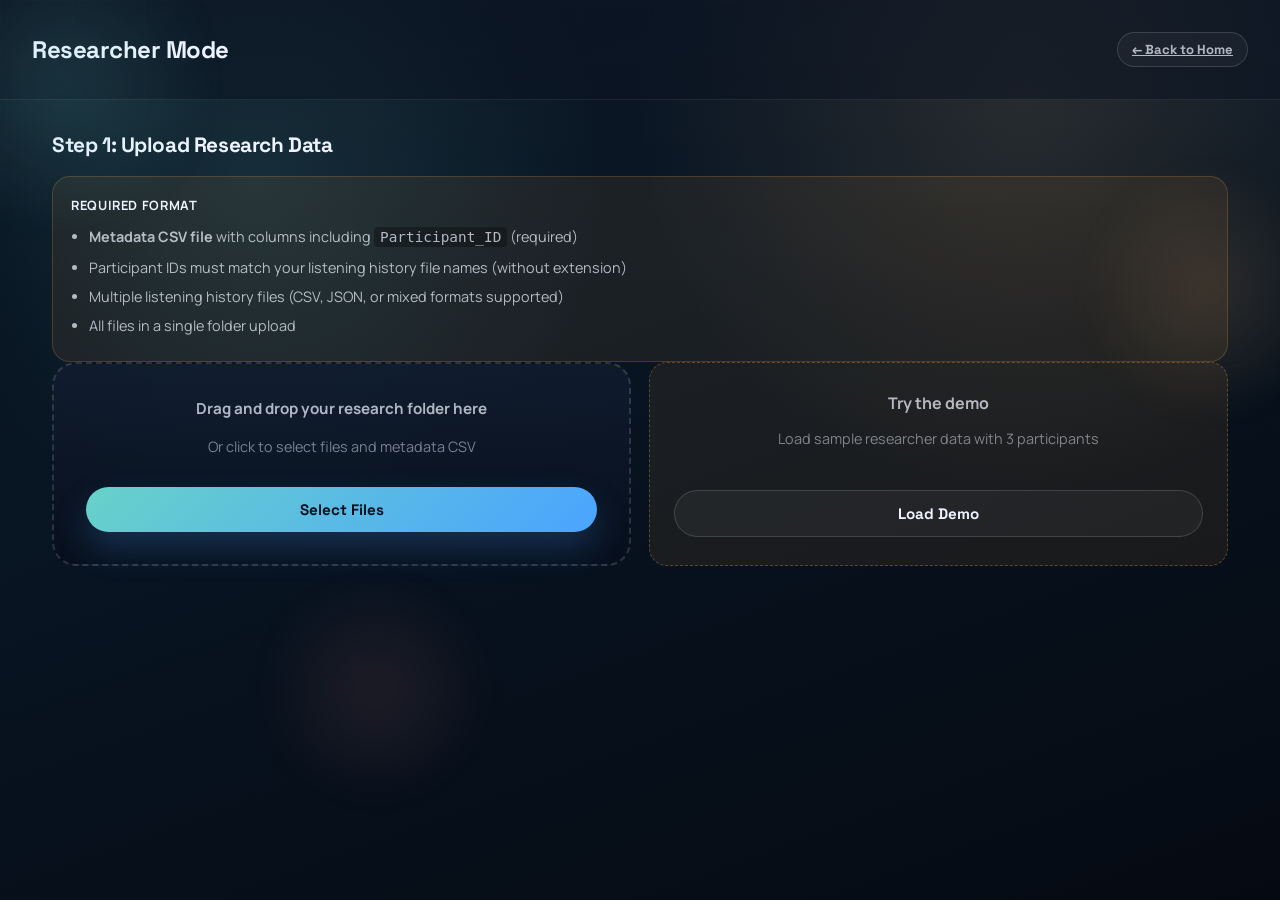
==== frontend/researcher.html @ 6cb898ea "Add Researcher Functionality" ====
<!DOCTYPE html>
<html lang="en">
<head>
  <meta charset="UTF-8" />
  <meta name="viewport" content="width=device-width, initial-scale=1.0" />
  <title>Researcher Mode - Listening History Analysis</title>
  <link rel="preconnect" href="https://fonts.googleapis.com" />
  <link rel="preconnect" href="https://fonts.gstatic.com" crossorigin />
  <link
    href="https://fonts.googleapis.com/css2?family=Manrope:wght@400;500;600;700;800&family=Space+Grotesk:wght@400;500;600;700&display=swap"
    rel="stylesheet"
  />
  <script src="https://d3js.org/d3.v7.min.js"></script>
  <link rel="stylesheet" href="/frontend/styles.css" />
  <style>
    .researcher-app {
      display: grid;
      grid-template-columns: 1fr;
      grid-template-rows: auto 1fr;
      min-height: 100vh;
    }

    .researcher-header {
      padding: var(--space-6);
      border-bottom: 1px solid var(--border);
      background: rgba(10, 18, 32, 0.5);
    }

    .researcher-header__content {
      max-width: 1560px;
      margin: 0 auto;
      display: flex;
      align-items: center;
      justify-content: space-between;
      gap: var(--space-5);
    }

    .researcher-header__title {
      font-size: 1.5rem;
      font-weight: 800;
      letter-spacing: -0.02em;
    }

    .researcher-header__back {
      appearance: none;
      border: 1px solid var(--border-strong);
      background: rgba(255, 255, 255, 0.04);
      color: var(--muted);
      border-radius: 999px;
      padding: 8px 14px;
      font-family: "Space Grotesk", sans-serif;
      font-size: 0.82rem;
      font-weight: 700;
      cursor: pointer;
      transition: all 140ms ease;
    }

    .researcher-header__back:hover {
      color: var(--text);
      border-color: var(--border);
    }

    .researcher-main {
      overflow-y: auto;
      display: flex;
      flex-direction: column;
    }

    .researcher-container {
      width: min(1560px, calc(100vw - 40px));
      margin: 0 auto;
      padding: var(--space-6);
      flex: 1;
    }

    .section {
      margin-bottom: var(--space-7);
    }

    .section__title {
      font-size: 1.3rem;
      font-weight: 700;
      letter-spacing: -0.02em;
      margin-bottom: var(--space-4);
    }

    .upload-zone {
      display: grid;
      gap: var(--space-4);
      padding: var(--space-6);
      border-radius: var(--radius-xl);
      background: linear-gradient(
        180deg,
        rgba(18, 29, 48, 0.76),
        rgba(8, 15, 28, 0.72)
      );
      border: 2px dashed var(--border-strong);
      text-align: center;
      transition: all 200ms ease;
    }

    .upload-zone.is-dragging {
      border-color: var(--accent);
      background: rgba(104, 210, 201, 0.08);
    }

    .upload-zone__instructions {
      display: grid;
      gap: var(--space-3);
      color: var(--muted);
      font-size: 0.95rem;
      line-height: 1.6;
    }

    .upload-zone__file-input {
      display: none;
    }

    .upload-zone__button {
      margin-top: var(--space-2);
    }

    .instruction-box {
      padding: var(--space-4);
      border-radius: var(--radius-lg);
      background: rgba(255, 166, 72, 0.08);
      border: 1px solid rgba(255, 166, 72, 0.2);
      font-size: 0.9rem;
      line-height: 1.6;
      color: var(--muted);
    }

    .instruction-box__title {
      font-weight: 700;
      color: var(--text);
      margin-bottom: var(--space-2);
      text-transform: uppercase;
      letter-spacing: 0.05em;
      font-size: 0.8rem;
    }

    .instruction-box ul {
      margin: 0;
      padding-left: var(--space-4);
      list-style: disc;
    }

    .instruction-box li {
      margin-bottom: var(--space-1);
    }

    .status-message {
      padding: var(--space-3);
      border-radius: var(--radius-md);
      font-size: 0.9rem;
      margin-bottom: var(--space-4);
    }

    .status-message.success {
      background: rgba(124, 240, 166, 0.15);
      border: 1px solid rgba(124, 240, 166, 0.3);
      color: #b8ffc8;
    }

    .status-message.error {
      background: rgba(255, 139, 139, 0.15);
      border: 1px solid rgba(255, 139, 139, 0.3);
      color: #ffb8b8;
    }

    .controls {
      display: grid;
      grid-template-columns: repeat(auto-fit, minmax(280px, 1fr));
      gap: var(--space-4);
      padding: var(--space-5);
      border-radius: var(--radius-lg);
      background: rgba(255, 255, 255, 0.03);
      border: 1px solid rgba(255, 255, 255, 0.08);
    }

    .control-group {
      display: grid;
      gap: var(--space-2);
    }

    .control-label {
      font-size: 0.8rem;
      text-transform: uppercase;
      letter-spacing: 0.06em;
      font-weight: 700;
      color: var(--soft);
    }

    .control-select,
    .control-input {
      appearance: none;
      background: rgba(255, 255, 255, 0.05);
      border: 1px solid rgba(255, 255, 255, 0.12);
      border-radius: var(--radius-sm);
      color: var(--text);
      padding: 8px 12px;
      font-family: inherit;
      font-size: 0.9rem;
      cursor: pointer;
    }

    .control-select:focus,
    .control-input:focus {
      outline: none;
      border-color: var(--accent);
      box-shadow: var(--shadow-focus);
    }

    .checkbox-group {
      display: grid;
      gap: var(--space-2);
      max-height: 300px;
      overflow-y: auto;
    }

    .checkbox-item {
      display: flex;
      align-items: center;
      gap: var(--space-2);
      padding: var(--space-2);
      border-radius: var(--radius-sm);
      transition: background 140ms ease;
    }

    .checkbox-item:hover {
      background: rgba(255, 255, 255, 0.04);
    }

    .checkbox-item input[type="checkbox"] {
      cursor: pointer;
      width: 16px;
      height: 16px;
      accent-color: var(--accent);
    }

    .checkbox-item label {
      cursor: pointer;
      font-size: 0.9rem;
      flex: 1;
    }

    .analysis-grid {
      display: grid;
      grid-template-columns: repeat(auto-fit, minmax(380px, 1fr));
      gap: var(--space-5);
      margin-top: var(--space-5);
    }

    .chart-panel {
      padding: var(--space-5);
      border-radius: var(--radius-lg);
      background: linear-gradient(
        180deg,
        rgba(18, 29, 48, 0.76),
        rgba(8, 15, 28, 0.72)
      );
      border: 1px solid var(--border);
    }

    .chart-panel__title {
      font-size: 0.95rem;
      font-weight: 700;
      margin-bottom: var(--space-3);
    }

    .empty-message {
      text-align: center;
      padding: var(--space-6);
      color: var(--soft);
    }

    @media (max-width: 900px) {
      [style*="grid-template-columns: 1fr 1fr"] {
        grid-template-columns: 1fr !important;
      }
    }
  </style>
</head>
<body>
  <div class="orb orb--one"></div>
  <div class="orb orb--two"></div>
  <div class="orb orb--three"></div>

  <div class="researcher-app">
    <header class="researcher-header">
      <div class="researcher-header__content">
        <h1 class="researcher-header__title">Researcher Mode</h1>
        <a href="/" class="researcher-header__back">← Back to Home</a>
      </div>
    </header>

    <main class="researcher-main">
      <div class="researcher-container">
        <!-- Upload Section -->
        <section class="section">
          <h2 class="section__title">Step 1: Upload Research Data</h2>

          <div id="statusMessage"></div>

          <div class="instruction-box">
            <div class="instruction-box__title">Required Format</div>
            <ul>
              <li>
                <strong>Metadata CSV file</strong> with columns including
                <code style="background: rgba(0, 0, 0, 0.3); padding: 2px 6px; border-radius: 4px"
                  >Participant_ID</code
                >
                (required)
              </li>
              <li>Participant IDs must match your listening history file names (without extension)</li>
              <li>Multiple listening history files (CSV, JSON, or mixed formats supported)</li>
              <li>All files in a single folder upload</li>
            </ul>
          </div>

          <div style="display: grid; grid-template-columns: 1fr 1fr; gap: var(--space-4); margin-bottom: var(--space-5);">
            <div class="upload-zone" id="uploadZone">
              <div class="upload-zone__instructions">
                <p style="font-weight: 700">Drag and drop your research folder here</p>
                <p style="font-size: 0.9rem; color: var(--soft)">
                  Or click to select files and metadata CSV
                </p>
              </div>
              <input type="file" id="fileInput" class="upload-zone__file-input" webkitdirectory multiple />
              <input type="file" id="csvInput" class="upload-zone__file-input" accept=".csv" />
              <button class="button button--primary upload-zone__button" id="selectFilesBtn">
                Select Files
              </button>
            </div>

            <div style="display: grid; place-items: center; gap: var(--space-4); padding: var(--space-5); border-radius: var(--radius-lg); background: rgba(255, 166, 72, 0.08); border: 1px dashed rgba(255, 166, 72, 0.3);">
              <div style="text-align: center;">
                <p style="font-weight: 700; margin-bottom: var(--space-2);">Try the demo</p>
                <p style="font-size: 0.9rem; color: var(--soft); margin-bottom: var(--space-3);">Load sample researcher data with 3 participants</p>
              </div>
              <button class="button button--secondary" id="demoBtn" style="width: 100%;">
                Load Demo
              </button>
            </div>
          </div>
        </section>

        <!-- Analysis Controls -->
        <section class="section" id="analysisSection" style="display: none">
          <h2 class="section__title">Step 2: Configure Analysis</h2>

          <div class="controls">
            <div class="control-group">
              <label class="control-label">Select Participants to Compare</label>
              <div class="checkbox-group" id="participantCheckboxes"></div>
            </div>

            <div class="control-group">
              <label class="control-label">Select Fields to Compare</label>
              <div class="checkbox-group" id="fieldCheckboxes"></div>
            </div>
          </div>
        </section>

        <!-- Analysis Results -->
        <section class="section" id="resultsSection" style="display: none">
          <h2 class="section__title">Analysis Results</h2>
          <div class="analysis-grid" id="analysisGrid"></div>
        </section>

        <!-- Trajectory View -->
        <section class="section" id="trajectorySection" style="display: none">
          <h2 class="section__title">V-A Trajectory View</h2>
          <div style="font-size: 0.9rem; color: var(--soft); margin-bottom: var(--space-4); padding: var(--space-3); background: rgba(104, 210, 201, 0.1); border-radius: 4px; border-left: 3px solid var(--accent);">
            Use the participant checkboxes above to select which participants to display in the trajectory comparison.
          </div>
          <div id="trajectoryContainer" style="background: rgba(255, 255, 255, 0.03); border: 1px solid var(--border); border-radius: var(--radius-lg); padding: var(--space-5); min-height: 600px"></div>
        </section>
      </div>
    </main>
  </div>

  <script src="/frontend/researcher.js"></script>
</body>
</html>
---- frontend/styles.css ----
:root {
  --bg: #07111f;
  --bg-alt: #0d1b2c;
  --panel: rgba(10, 18, 32, 0.72);
  --panel-strong: rgba(12, 23, 41, 0.94);
  --border: rgba(255, 255, 255, 0.08);
  --border-strong: rgba(255, 255, 255, 0.14);
  --text: #eef4ff;
  --muted: rgba(238, 244, 255, 0.72);
  --soft: rgba(238, 244, 255, 0.48);
  --accent: #68d2c9;
  --accent-2: #f2b66d;
  --accent-3: #ff8b8b;
  --good: #7cf0a6;
  --shadow: 0 28px 80px rgba(0, 0, 0, 0.34);
  --shadow-soft: 0 16px 42px rgba(0, 0, 0, 0.22);
  --shadow-focus: 0 0 0 4px rgba(104, 210, 201, 0.12);
  --radius-xl: 24px;
  --radius-lg: 18px;
  --radius-md: 14px;
  --radius-sm: 10px;
  --space-1: 6px;
  --space-2: 10px;
  --space-3: 14px;
  --space-4: 18px;
  --space-5: 24px;
  --space-6: 32px;
  --space-7: 44px;
  font-synthesis: none;
}

* {
  box-sizing: border-box;
}

html {
  background: radial-gradient(circle at top, #10233a 0%, #07111f 55%, #050a12 100%);
}

body {
  margin: 0;
  min-height: 100vh;
  color: var(--text);
  font-family: "Manrope", sans-serif;
  background:
    linear-gradient(180deg, rgba(255, 255, 255, 0.02), transparent 35%),
    radial-gradient(circle at 20% 20%, rgba(104, 210, 201, 0.13), transparent 28%),
    radial-gradient(circle at 80% 12%, rgba(242, 182, 109, 0.12), transparent 30%),
    linear-gradient(160deg, #07111f 0%, #081523 38%, #050a12 100%);
  overflow-x: hidden;
  text-rendering: optimizeLegibility;
}

body::before {
  content: "";
  position: fixed;
  inset: 0;
  pointer-events: none;
  background-image: linear-gradient(rgba(255, 255, 255, 0.03) 1px, transparent 1px), linear-gradient(90deg, rgba(255, 255, 255, 0.03) 1px, transparent 1px);
  background-size: 72px 72px;
  mask-image: linear-gradient(180deg, rgba(0, 0, 0, 0.45), transparent 92%);
  opacity: 0.5;
}

h1,
h2,
h3,
.eyebrow,
.panel__eyebrow,
.metric__value,
.button,
.status-pill,
.chip,
.tab,
.chart-title {
  font-family: "Space Grotesk", sans-serif;
}

h1,
h2,
h3,
p {
  margin: 0;
}

p {
  color: var(--muted);
  line-height: 1.65;
}

.orb {
  position: fixed;
  border-radius: 999px;
  filter: blur(22px);
  opacity: 0.48;
  pointer-events: none;
  animation: drift 18s ease-in-out infinite alternate;
}

.orb--one {
  width: 320px;
  height: 320px;
  top: -80px;
  left: -100px;
  background: radial-gradient(circle, rgba(104, 210, 201, 0.34), transparent 68%);
}

.orb--two {
  width: 260px;
  height: 260px;
  top: 18vh;
  right: -60px;
  background: radial-gradient(circle, rgba(242, 182, 109, 0.28), transparent 70%);
  animation-delay: -4s;
}

.orb--three {
  width: 240px;
  height: 240px;
  bottom: 10vh;
  left: 20vw;
  background: radial-gradient(circle, rgba(255, 139, 139, 0.22), transparent 70%);
  animation-delay: -9s;
}

.app-shell {
  width: min(1560px, calc(100vw - 40px));
  margin: 0 auto;
  padding: var(--space-5) 0 var(--space-7);
}

.panel {
  background:
    linear-gradient(180deg, rgba(18, 29, 48, 0.76), rgba(8, 15, 28, 0.72)),
    rgba(8, 15, 28, 0.68);
  border: 1px solid var(--border);
  border-radius: var(--radius-xl);
  box-shadow: var(--shadow);
  backdrop-filter: blur(18px);
}

.panel--glass {
  background:
    linear-gradient(180deg, rgba(20, 32, 52, 0.78), rgba(8, 15, 28, 0.5)),
    rgba(255, 255, 255, 0.03);
  box-shadow: var(--shadow-soft);
}

.hero {
  display: grid;
  grid-template-columns: minmax(0, 1.55fr) minmax(320px, 0.75fr);
  gap: var(--space-5);
  padding: var(--space-6);
  animation: floatIn 0.9s ease both;
  position: relative;
  overflow: hidden;
}

.hero__copy {
  padding-right: var(--space-5);
  align-self: center;
  min-width: 0;
}

.eyebrow,
.panel__eyebrow {
  display: inline-flex;
  align-items: center;
  gap: 8px;
  text-transform: uppercase;
  letter-spacing: 0.18em;
  font-size: 0.76rem;
  color: rgba(184, 255, 248, 0.92);
  margin-bottom: var(--space-3);
}

.hero h1 {
  max-width: 17ch;
  font-size: clamp(2.35rem, 4.5vw, 4.35rem);
  line-height: 1;
  letter-spacing: -0.04em;
}

.hero p {
  max-width: 68ch;
  margin-top: var(--space-4);
  font-size: 1.03rem;
  color: rgba(238, 244, 255, 0.76);
}

.hero__actions {
  display: flex;
  align-items: center;
  gap: var(--space-3);
  margin-top: var(--space-5);
  flex-wrap: wrap;
}

.button {
  appearance: none;
  border: 0;
  border-radius: 999px;
  padding: 13px 18px;
  font-weight: 700;
  font-size: 0.95rem;
  color: var(--text);
  cursor: pointer;
  transition: transform 170ms ease, box-shadow 170ms ease, background 170ms ease, border-color 170ms ease, color 170ms ease;
}

.button:hover {
  transform: translateY(-2px);
}

.button:active {
  transform: translateY(0) scale(0.99);
}

.button:focus-visible,
.tab:focus-visible,
.comparison-toggle__button:focus-visible,
.dropzone:focus-within {
  outline: 0;
  box-shadow: var(--shadow-focus);
}

.button--primary {
  background: linear-gradient(135deg, #68d2c9, #4aa4ff);
  color: #07111f;
  box-shadow: 0 16px 34px rgba(74, 164, 255, 0.22);
}

.button--primary:hover {
  box-shadow: 0 20px 40px rgba(74, 164, 255, 0.28);
}

.button--secondary {
  background: rgba(255, 255, 255, 0.045);
  border: 1px solid var(--border-strong);
}

.button--secondary:hover {
  background: rgba(255, 255, 255, 0.075);
  border-color: rgba(255, 255, 255, 0.22);
}

.status-pill {
  padding: 11px 14px;
  border-radius: 999px;
  border: 1px solid var(--border);
  background: rgba(255, 255, 255, 0.04);
  color: var(--soft);
  font-size: 0.9rem;
}

.hero__panel {
  display: grid;
  grid-template-columns: 1fr;
  gap: var(--space-3);
  align-content: start;
  padding: var(--space-4);
  min-height: 260px;
}

.hero__metric {
  padding: var(--space-4);
  border-radius: var(--radius-md);
  background: rgba(255, 255, 255, 0.035);
  border: 1px solid rgba(255, 255, 255, 0.08);
}

.metric__label,
.upload-meta__label {
  display: block;
  font-size: 0.75rem;
  text-transform: uppercase;
  letter-spacing: 0.14em;
  color: var(--soft);
  margin-bottom: var(--space-2);
}

.metric__value {
  display: block;
  font-weight: 700;
  font-size: 1rem;
  line-height: 1.35;
  overflow-wrap: anywhere;
}

.hero__sparkline {
  margin-top: var(--space-1);
  min-height: 120px;
}

.dashboard {
  display: grid;
  grid-template-columns: minmax(300px, 350px) minmax(0, 1fr);
  gap: var(--space-5);
  margin-top: var(--space-5);
  align-items: start;
}

.side-column,
.workspace {
  display: grid;
  gap: var(--space-5);
}

.upload-panel,
.summary-panel,
.insight-panel,
.workspace {
  padding: var(--space-5);
}

.side-column .panel {
  box-shadow: var(--shadow-soft);
}

.summary-panel,
.insight-panel {
  background:
    linear-gradient(180deg, rgba(15, 25, 43, 0.66), rgba(8, 15, 28, 0.58)),
    rgba(255, 255, 255, 0.02);
}

.panel__header,
.workspace__header {
  display: flex;
  align-items: flex-start;
  justify-content: space-between;
  gap: var(--space-3);
}

.panel__header h2,
.workspace__header h2 {
  font-size: 1.22rem;
  letter-spacing: -0.025em;
  line-height: 1.15;
  overflow-wrap: anywhere;
}

.chip {
  display: inline-flex;
  align-items: center;
  justify-content: center;
  min-height: 32px;
  padding: 0 12px;
  border-radius: 999px;
  background: rgba(104, 210, 201, 0.14);
  border: 1px solid rgba(104, 210, 201, 0.28);
  color: #b8fff8;
  font-size: 0.78rem;
}

.chip--accent {
  background: rgba(242, 182, 109, 0.14);
  border-color: rgba(242, 182, 109, 0.24);
  color: #ffd8ab;
}

.dropzone {
  display: grid;
  place-items: center;
  gap: var(--space-3);
  min-height: 220px;
  margin-top: var(--space-4);
  padding: var(--space-6) var(--space-5);
  border-radius: var(--radius-lg);
  border: 1.5px dashed rgba(104, 210, 201, 0.34);
  background:
    linear-gradient(180deg, rgba(104, 210, 201, 0.08), rgba(255, 255, 255, 0.03)),
    radial-gradient(circle at top, rgba(104, 210, 201, 0.11), transparent 42%);
  cursor: pointer;
  transition: border-color 180ms ease, transform 180ms ease, background 180ms ease, box-shadow 180ms ease;
}

.dropzone:hover,
.dropzone.is-dragging {
  border-color: rgba(104, 210, 201, 0.64);
  transform: translateY(-2px);
  box-shadow: 0 18px 42px rgba(104, 210, 201, 0.08);
  background:
    linear-gradient(180deg, rgba(104, 210, 201, 0.11), rgba(255, 255, 255, 0.04)),
    radial-gradient(circle at top, rgba(104, 210, 201, 0.18), transparent 45%);
}

.dropzone__icon {
  width: 64px;
  height: 64px;
  border-radius: 20px;
  display: grid;
  place-items: center;
  font-size: 2rem;
  color: #07111f;
  background: linear-gradient(135deg, #68d2c9, #4aa4ff);
  box-shadow: 0 18px 36px rgba(74, 164, 255, 0.25);
}

.dropzone p {
  text-align: center;
  max-width: 28ch;
  font-size: 0.98rem;
  line-height: 1.55;
}

.upload-meta {
  display: grid;
  gap: var(--space-3);
  margin-top: var(--space-4);
  padding: var(--space-4);
  border-radius: var(--radius-md);
  background: rgba(255, 255, 255, 0.04);
  border: 1px solid var(--border);
}

.upload-meta__value {
  display: block;
  font-weight: 700;
  color: var(--text);
  line-height: 1.35;
  overflow-wrap: anywhere;
}

.stats-grid {
  display: grid;
  grid-template-columns: repeat(2, minmax(0, 1fr));
  gap: var(--space-3);
  margin-top: var(--space-4);
}

.stat-card {
  min-height: 124px;
  padding: var(--space-4);
  border-radius: var(--radius-md);
  background:
    linear-gradient(180deg, rgba(255, 255, 255, 0.055), rgba(255, 255, 255, 0.025)),
    rgba(255, 255, 255, 0.02);
  border: 1px solid rgba(255, 255, 255, 0.08);
  transition: transform 160ms ease, border-color 160ms ease, background 160ms ease;
}

.stat-card:hover {
  transform: translateY(-1px);
  border-color: rgba(255, 255, 255, 0.13);
  background: rgba(255, 255, 255, 0.055);
}

.stat-card__label {
  font-size: 0.75rem;
  text-transform: uppercase;
  letter-spacing: 0.14em;
  color: var(--soft);
}

.stat-card__value {
  display: block;
  margin-top: var(--space-2);
  font-size: 1.55rem;
  font-weight: 800;
  letter-spacing: -0.03em;
  line-height: 1;
}

.stat-card__hint {
  display: block;
  margin-top: var(--space-2);
  color: var(--muted);
  font-size: 0.9rem;
  line-height: 1.45;
}

.cohort-stack {
  display: grid;
  gap: var(--space-3);
  margin-top: var(--space-4);
}

.cohort-card {
  padding: var(--space-4);
  border-radius: var(--radius-md);
  border: 1px solid rgba(255, 255, 255, 0.08);
  background: rgba(255, 255, 255, 0.04);
  transition: border-color 160ms ease, transform 160ms ease;
}

.cohort-card:hover {
  transform: translateY(-1px);
  border-color: rgba(255, 255, 255, 0.13);
}

.cohort-card strong {
  display: block;
  font-size: 1.01rem;
  margin-bottom: 8px;
}

.cohort-card__meta {
  display: grid;
  grid-template-columns: 1fr;
  gap: var(--space-2);
}

.cohort-card__meta span {
  display: block;
  color: var(--soft);
  font-size: 0.72rem;
  text-transform: uppercase;
  letter-spacing: 0.12em;
}

.cohort-card__meta b {
  display: block;
  margin-top: 4px;
  font-size: 1rem;
  line-height: 1.3;
}

.workspace {
  min-height: 820px;
  background:
    linear-gradient(180deg, rgba(18, 29, 48, 0.88), rgba(8, 15, 28, 0.78)),
    radial-gradient(circle at 84% 0%, rgba(104, 210, 201, 0.12), transparent 34%);
  border-color: rgba(255, 255, 255, 0.11);
}

.date-filter {
  display: grid;
  grid-template-columns: auto minmax(140px, 1fr) minmax(140px, 1fr) auto;
  gap: var(--space-3);
  align-items: end;
  padding: var(--space-3);
  margin-top: calc(-1 * var(--space-2));
  border-radius: var(--radius-md);
  border: 1px solid rgba(255, 255, 255, 0.08);
  background: rgba(255, 255, 255, 0.028);
}

.date-filter__title {
  font-family: "Space Grotesk", sans-serif;
  text-transform: uppercase;
  letter-spacing: 0.14em;
  font-size: 0.73rem;
  color: var(--soft);
  padding-bottom: var(--space-2);
  white-space: nowrap;
}

.date-filter__field {
  display: grid;
  gap: 6px;
}

.date-filter__field span {
  font-size: 0.74rem;
  text-transform: uppercase;
  letter-spacing: 0.12em;
  color: var(--soft);
}

.date-filter input[type="date"] {
  width: 100%;
  min-height: 42px;
  border-radius: var(--radius-sm);
  border: 1px solid rgba(255, 255, 255, 0.18);
  background: rgba(8, 15, 28, 0.88);
  color: var(--text);
  padding: 8px 10px;
  font-family: "Manrope", sans-serif;
  transition: border-color 160ms ease, background 160ms ease, box-shadow 160ms ease;
}

.date-filter input[type="date"]:focus {
  outline: 0;
  border-color: rgba(104, 210, 201, 0.55);
  background: rgba(8, 15, 28, 0.96);
  box-shadow: var(--shadow-focus);
}

.date-filter input[type="date"]:disabled {
  opacity: 0.5;
}

.date-filter__reset {
  min-height: 42px;
  border-radius: var(--radius-sm);
  padding: 10px 14px;
}

.date-filter__message {
  grid-column: 1 / -1;
  min-height: 18px;
  font-size: 0.86rem;
  color: var(--muted);
}

.date-filter__message.is-error {
  color: #ffb0b0;
}

.tablist {
  display: flex;
  flex-wrap: wrap;
  justify-content: flex-end;
  gap: var(--space-2);
  padding: 5px;
  border-radius: 999px;
  background: rgba(255, 255, 255, 0.035);
  border: 1px solid rgba(255, 255, 255, 0.07);
}

.tab {
  border: 1px solid transparent;
  background: transparent;
  color: var(--muted);
  padding: 10px 14px;
  border-radius: 999px;
  font-size: 0.86rem;
  font-weight: 700;
  cursor: pointer;
  transition: background 170ms ease, color 170ms ease, transform 170ms ease, border-color 170ms ease, box-shadow 170ms ease;
}

.tab:hover {
  transform: translateY(-1px);
  color: var(--text);
  background: rgba(255, 255, 255, 0.055);
}

.tab.is-active {
  color: #06111f;
  border-color: transparent;
  background: linear-gradient(135deg, #68d2c9, #f2b66d);
  box-shadow: 0 10px 24px rgba(104, 210, 201, 0.13);
}

.chart-frame {
  position: relative;
  min-height: 740px;
  border-radius: calc(var(--radius-xl) - 4px);
  border: 1px solid rgba(255, 255, 255, 0.08);
  background:
    linear-gradient(180deg, rgba(255, 255, 255, 0.022), rgba(255, 255, 255, 0.01)),
    radial-gradient(circle at top right, rgba(104, 210, 201, 0.075), transparent 34%),
    rgba(5, 10, 18, 0.22);
  overflow: hidden;
  box-shadow: inset 0 1px 0 rgba(255, 255, 255, 0.04);
}

.chart-shell {
  display: grid;
  gap: var(--space-5);
  padding: var(--space-6);
  animation: chartIn 220ms ease both;
}

.chart-shell__top {
  display: flex;
  align-items: flex-start;
  justify-content: space-between;
  gap: var(--space-5);
}

.chart-title {
  font-size: clamp(1.28rem, 1.7vw, 1.65rem);
  font-weight: 800;
  letter-spacing: -0.03em;
  line-height: 1.1;
}

.chart-subtitle {
  color: var(--muted);
  font-size: 0.98rem;
  line-height: 1.55;
  margin-top: var(--space-2);
  max-width: 70ch;
}

.chart-legend {
  display: flex;
  flex-wrap: wrap;
  gap: var(--space-2);
  justify-content: flex-end;
  max-width: 440px;
}

.legend-pill {
  display: inline-flex;
  align-items: center;
  gap: var(--space-2);
  padding: 8px 11px;
  border-radius: 999px;
  background: rgba(255, 255, 255, 0.04);
  border: 1px solid rgba(255, 255, 255, 0.08);
  color: var(--muted);
  font-size: 0.82rem;
}

.legend-swatch {
  width: 9px;
  height: 9px;
  border-radius: 999px;
}

.chart-svg {
  width: 100%;
  min-height: 570px;
  display: block;
  overflow: visible;
}

.empty-state {
  position: absolute;
  inset: 18px;
  display: grid;
  place-items: center;
  align-content: center;
  gap: 10px;
  padding: 32px;
  border-radius: 24px;
  border: 1px dashed rgba(255, 255, 255, 0.12);
  background: radial-gradient(circle at top, rgba(104, 210, 201, 0.12), transparent 28%);
  text-align: center;
}

.empty-state__badge {
  padding: 7px 11px;
  border-radius: 999px;
  background: rgba(104, 210, 201, 0.12);
  color: #b8fff8;
  font-family: "Space Grotesk", sans-serif;
  font-size: 0.78rem;
  text-transform: uppercase;
  letter-spacing: 0.16em;
}

.chart-callout {
  display: inline-flex;
  align-items: center;
  gap: 10px;
  font-size: 0.88rem;
  color: var(--muted);
}

.chart-callout b {
  color: var(--text);
}

.chart-note {
  margin-top: calc(-1 * var(--space-2));
  color: var(--muted);
  font-size: 0.92rem;
  line-height: 1.55;
}

.comparison-toggle {
  display: flex;
  flex-wrap: wrap;
  align-items: center;
  gap: var(--space-2);
  padding: var(--space-2);
  width: fit-content;
  border-radius: 999px;
  background: rgba(255, 255, 255, 0.035);
  border: 1px solid rgba(255, 255, 255, 0.07);
}

.comparison-toggle__label {
  font-size: 0.78rem;
  text-transform: uppercase;
  letter-spacing: 0.11em;
  color: var(--soft);
}

.comparison-toggle__button {
  appearance: none;
  border: 1px solid rgba(255, 255, 255, 0.14);
  background: transparent;
  color: var(--muted);
  border-radius: 999px;
  padding: 8px 12px;
  font-family: "Space Grotesk", sans-serif;
  font-size: 0.82rem;
  font-weight: 700;
  cursor: pointer;
  transition: transform 140ms ease, background 140ms ease, color 140ms ease, border-color 140ms ease;
}

.comparison-toggle__button:hover {
  transform: translateY(-1px);
  color: var(--text);
  background: rgba(255, 255, 255, 0.055);
}

.comparison-toggle__button.is-active {
  color: #06111f;
  border-color: transparent;
  background: linear-gradient(135deg, #68d2c9, #f2b66d);
}

.svg-axis text {
  fill: rgba(238, 244, 255, 0.76);
  font-size: 8px;
  font-family: "Manrope", sans-serif;
}

.svg-axis line,
.svg-axis path {
  stroke: rgba(255, 255, 255, 0.16);
}

.svg-grid line {
  stroke: rgba(255, 255, 255, 0.075);
}

.svg-grid path {
  stroke: none;
}

.svg-label {
  fill: rgba(238, 244, 255, 0.62);
  font-size: 12px;
  font-family: "Space Grotesk", sans-serif;
}

.tooltip {
  position: fixed;
  z-index: 30;
  pointer-events: none;
  padding: 10px 12px;
  border-radius: 14px;
  background: rgba(8, 15, 28, 0.96);
  border: 1px solid rgba(255, 255, 255, 0.12);
  box-shadow: 0 18px 48px rgba(0, 0, 0, 0.42);
  color: var(--text);
  font-size: 0.86rem;
  line-height: 1.5;
  opacity: 0;
  transform: translateY(4px);
  transition: opacity 120ms ease, transform 120ms ease;
}

.tooltip.is-visible {
  opacity: 1;
  transform: translateY(0);
}

.trajectory-controls {
  display: grid;
  gap: 10px;
  margin-top: 8px;
  padding: 10px;
  border-radius: 14px;
  background: rgba(255, 255, 255, 0.03);
  border: 1px solid rgba(255, 255, 255, 0.08);
}

.trajectory-layout {
  display: grid;
  grid-template-columns: minmax(0, 1fr) 240px;
  gap: 16px;
  align-items: start;
}

.trajectory-sidebar {
  display: grid;
  gap: 12px;
  align-self: stretch;
  padding: 14px;
  border-radius: 16px;
  background: rgba(255, 255, 255, 0.03);
  border: 1px solid rgba(255, 255, 255, 0.08);
}

.trajectory-sidebar__section {
  display: grid;
  gap: 8px;
}

.trajectory-sidebar__label {
  font-size: 0.72rem;
  text-transform: uppercase;
  letter-spacing: 0.08em;
  color: var(--soft);
  font-family: "Space Grotesk", sans-serif;
  font-weight: 700;
}

.trajectory-sidebar__row,
.trajectory-sidebar__stat {
  display: flex;
  align-items: center;
  justify-content: space-between;
  gap: 10px;
  color: var(--muted);
  font-size: 0.8rem;
}

.trajectory-sidebar__swatch {
  width: 10px;
  height: 10px;
  border-radius: 999px;
  flex: 0 0 auto;
}

.trajectory-sidebar__swatch--average {
  background: rgba(255, 166, 72, 0.9);
  box-shadow: 0 0 0 4px rgba(255, 166, 72, 0.15);
}

.trajectory-sidebar__note {
  color: var(--soft);
  font-size: 0.78rem;
  line-height: 1.55;
}

.trajectory-sidebar__stat strong {
  color: var(--text);
  font-weight: 700;
  text-align: right;
  max-width: 140px;
  overflow: hidden;
  text-overflow: ellipsis;
  white-space: nowrap;
}

.trajectory-svg {
  height: 280px;
  width: auto;
  max-width: 100%;
  display: block;
  margin: 0 auto;
}

/* Legend for trajectory chart */
.trajectory-legend {
  position: absolute;
  top: 24px;
  right: 24px;
  display: flex;
  flex-direction: column;
  gap: 8px;
  background: rgba(12, 23, 41, 0.85);
  border: 1px solid rgba(255,255,255,0.04);
  padding: 10px 12px;
  border-radius: 10px;
  max-width: 220px;
  z-index: 5;
}

.trajectory-legend__item {
  display: flex;
  align-items: center;
  gap: 8px;
  color: var(--text);
  font-size: 0.92rem;
}

.legend-swatch {
  width: 12px;
  height: 12px;
  border-radius: 3px;
  border: 1px solid rgba(255,255,255,0.06);
  box-shadow: 0 1px 0 rgba(0,0,0,0.25) inset;
}

.legend-label {
  white-space: nowrap;
  overflow: hidden;
  text-overflow: ellipsis;
}

.trajectory-marker-label {
  fill: rgba(238, 244, 255, 0.8);
  font-family: "Space Grotesk", sans-serif;
  font-weight: 600;
}

.trajectory-average-label {
  fill: rgba(255, 166, 72, 0.92);
  font-family: "Space Grotesk", sans-serif;
  font-weight: 700;
  text-transform: uppercase;
  letter-spacing: 0.06em;
}

@media (max-width: 900px) {
  .trajectory-layout {
    grid-template-columns: 1fr;
  }
}

.trajectory-slider-wrapper {
  display: grid;
  gap: 8px;
  align-items: center;
}

.trajectory-speed-wrapper {
  display: grid;
  gap: 6px;
}

.trajectory-speed-label {
  font-size: 0.7rem;
  color: var(--soft);
  text-transform: uppercase;
  letter-spacing: 0.05em;
  font-weight: 600;
}

.trajectory-speed-slider {
  width: 100%;
  height: 6px;
  border-radius: 3px;
  background: linear-gradient(90deg, rgba(104, 210, 201, 0.3), rgba(104, 210, 201, 0.6));
  outline: none;
  -webkit-appearance: none;
}

.trajectory-speed-slider::-webkit-slider-thumb {
  -webkit-appearance: none;
  appearance: none;
  width: 14px;
  height: 14px;
  border-radius: 50%;
  background: #68d2c9;
  cursor: pointer;
  box-shadow: 0 4px 12px rgba(104, 210, 201, 0.4);
  border: 2px solid rgba(255, 255, 255, 0.8);
}

.trajectory-speed-slider::-moz-range-thumb {
  width: 14px;
  height: 14px;
  border-radius: 50%;
  background: #68d2c9;
  cursor: pointer;
  box-shadow: 0 4px 12px rgba(104, 210, 201, 0.4);
  border: 2px solid rgba(255, 255, 255, 0.8);
}

.trajectory-slider {
  width: 100%;
  height: 6px;
  border-radius: 3px;
  background: linear-gradient(90deg, rgba(104, 210, 201, 0.3), rgba(104, 210, 201, 0.6));
  outline: none;
  -webkit-appearance: none;
}

.trajectory-slider::-webkit-slider-thumb {
  -webkit-appearance: none;
  appearance: none;
  width: 16px;
  height: 16px;
  border-radius: 50%;
  background: #68d2c9;
  cursor: pointer;
  box-shadow: 0 4px 12px rgba(104, 210, 201, 0.4);
  border: 2px solid rgba(255, 255, 255, 0.8);
}

.trajectory-slider::-moz-range-thumb {
  width: 16px;
  height: 16px;
  border-radius: 50%;
  background: #68d2c9;
  cursor: pointer;
  box-shadow: 0 4px 12px rgba(104, 210, 201, 0.4);
  border: 2px solid rgba(255, 255, 255, 0.8);
}

.trajectory-time-display {
  font-size: 0.7rem;
  color: var(--soft);
  text-align: center;
}

.trajectory-buttons {
  display: flex;
  gap: 10px;
  justify-content: center;
}

.trajectory-play-btn,
.trajectory-reset-btn {
  appearance: none;
  border: 1px solid rgba(255, 255, 255, 0.14);
  background: rgba(255, 255, 255, 0.04);
  color: var(--muted);
  border-radius: 999px;
  padding: 5px 10px;
  font-family: "Space Grotesk", sans-serif;
  font-size: 0.75rem;
  font-weight: 700;
  cursor: pointer;
  transition: transform 140ms ease, background 140ms ease, color 140ms ease;
}

.trajectory-play-btn:hover,
.trajectory-reset-btn:hover {
  transform: translateY(-1px);
  color: var(--text);
}

.trajectory-song-display {
  padding: 8px;
  border-radius: 12px;
  background: rgba(104, 210, 201, 0.1);
  border: 1px solid rgba(104, 210, 201, 0.2);
}

.trajectory-song-info {
  display: grid;
  gap: 2px;
}

.trajectory-song-title {
  font-size: 0.85rem;
  font-weight: 700;
  color: var(--text);
}

.trajectory-song-artist {
  font-size: 0.75rem;
  color: var(--muted);
}

.trajectory-song-values {
  font-size: 0.7rem;
  color: var(--soft);
  text-transform: uppercase;
  letter-spacing: 0.08em;
}

@keyframes drift {
  from {
    transform: translate3d(0, 0, 0) scale(1);
  }
  to {
    transform: translate3d(0, 18px, 0) scale(1.04);
  }
}

@keyframes floatIn {
  from {
    opacity: 0;
    transform: translateY(18px);
  }
  to {
    opacity: 1;
    transform: translateY(0);
  }
}

@keyframes chartIn {
  from {
    opacity: 0;
    transform: translateY(6px);
  }
  to {
    opacity: 1;
    transform: translateY(0);
  }
}

@media (min-width: 1500px) {
  .dashboard {
    grid-template-columns: 360px minmax(0, 1fr);
  }

  .chart-frame {
    min-height: 800px;
  }

  .chart-svg {
    min-height: 620px;
  }
}

@media (max-width: 1180px) {
  .dashboard {
    grid-template-columns: 1fr;
  }

  .workspace {
    order: -1;
  }

  .side-column {
    order: 0;
  }

  .hero__panel {
    grid-template-columns: repeat(3, minmax(0, 1fr));
  }

  .hero__sparkline {
    grid-column: 1 / -1;
    min-height: 220px;
  }

  .side-column {
    grid-template-columns: repeat(3, minmax(0, 1fr));
    align-items: stretch;
  }

  .dropzone {
    min-height: 200px;
  }

  .cohort-card__meta {
    grid-template-columns: 1fr;
  }

  .hero {
    grid-template-columns: 1fr;
  }

  .hero__copy {
    padding-right: 0;
  }
}

@media (max-width: 940px) {
  .side-column {
    grid-template-columns: 1fr 1fr;
  }

  .upload-panel {
    grid-column: 1 / -1;
  }

  .workspace__header,
  .chart-shell__top {
    flex-direction: column;
    align-items: stretch;
  }

  .date-filter {
    grid-template-columns: 1fr 1fr;
  }

  .date-filter__title,
  .date-filter__message {
    grid-column: 1 / -1;
  }

  .date-filter__reset {
    grid-column: 1 / -1;
  }

  .tablist,
  .chart-legend {
    justify-content: flex-start;
  }
}

@media (max-width: 720px) {
  .app-shell {
    width: min(100vw - 20px, 1560px);
    padding-top: 12px;
  }

  .hero,
  .upload-panel,
  .summary-panel,
  .insight-panel,
  .workspace {
    padding: var(--space-4);
    gap: var(--space-4);
  }

  .hero h1 {
    max-width: 100%;
  }

  .hero__panel {
    grid-template-columns: 1fr;
  }

  .hero__sparkline {
    min-height: 170px;
  }

  .hero__actions {
    align-items: stretch;
  }

  .hero__actions .button,
  .status-pill {
    width: 100%;
    text-align: center;
  }

  .side-column {
    grid-template-columns: 1fr;
  }

  .stats-grid,
  .cohort-card__meta {
    grid-template-columns: 1fr;
  }

  .panel__header,
  .workspace__header,
  .chart-shell__top {
    flex-direction: column;
    align-items: stretch;
  }

  .date-filter {
    grid-template-columns: 1fr;
    align-items: stretch;
  }

  .date-filter__title {
    padding-bottom: 0;
  }

  .tablist,
  .chart-legend {
    justify-content: flex-start;
  }

  .tablist {
    border-radius: var(--radius-md);
  }

  .tab {
    flex: 1 1 44%;
    text-align: center;
  }

  .chart-frame {
    min-height: 620px;
    border-radius: var(--radius-lg);
  }

  .chart-shell {
    padding: var(--space-4);
    gap: var(--space-4);
  }

  .chart-svg {
    min-height: 500px;
  }

  .comparison-toggle {
    width: 100%;
    border-radius: var(--radius-md);
  }

  .comparison-toggle__button {
    flex: 1 1 42%;
  }
}

@media (max-width: 480px) {
  .app-shell {
    width: min(100vw - 14px, 1560px);
    overflow: hidden;
  }

  .hero,
  .upload-panel,
  .summary-panel,
  .insight-panel,
  .workspace {
    padding: var(--space-3);
  }

  .hero h1 {
    max-width: 12ch;
    font-size: 1.95rem;
    line-height: 1.05;
    overflow-wrap: normal;
  }

  .hero p {
    font-size: 0.96rem;
    line-height: 1.58;
  }

  .dropzone {
    padding: var(--space-5) var(--space-3);
  }

  .status-pill,
  .button {
    max-width: 100%;
  }

  .tab {
    flex-basis: 100%;
  }
}

@media (prefers-reduced-motion: reduce) {
  *,
  *::before,
  *::after {
    animation-duration: 0.001ms !important;
    animation-iteration-count: 1 !important;
    scroll-behavior: auto !important;
    transition-duration: 0.001ms !important;
  }
}
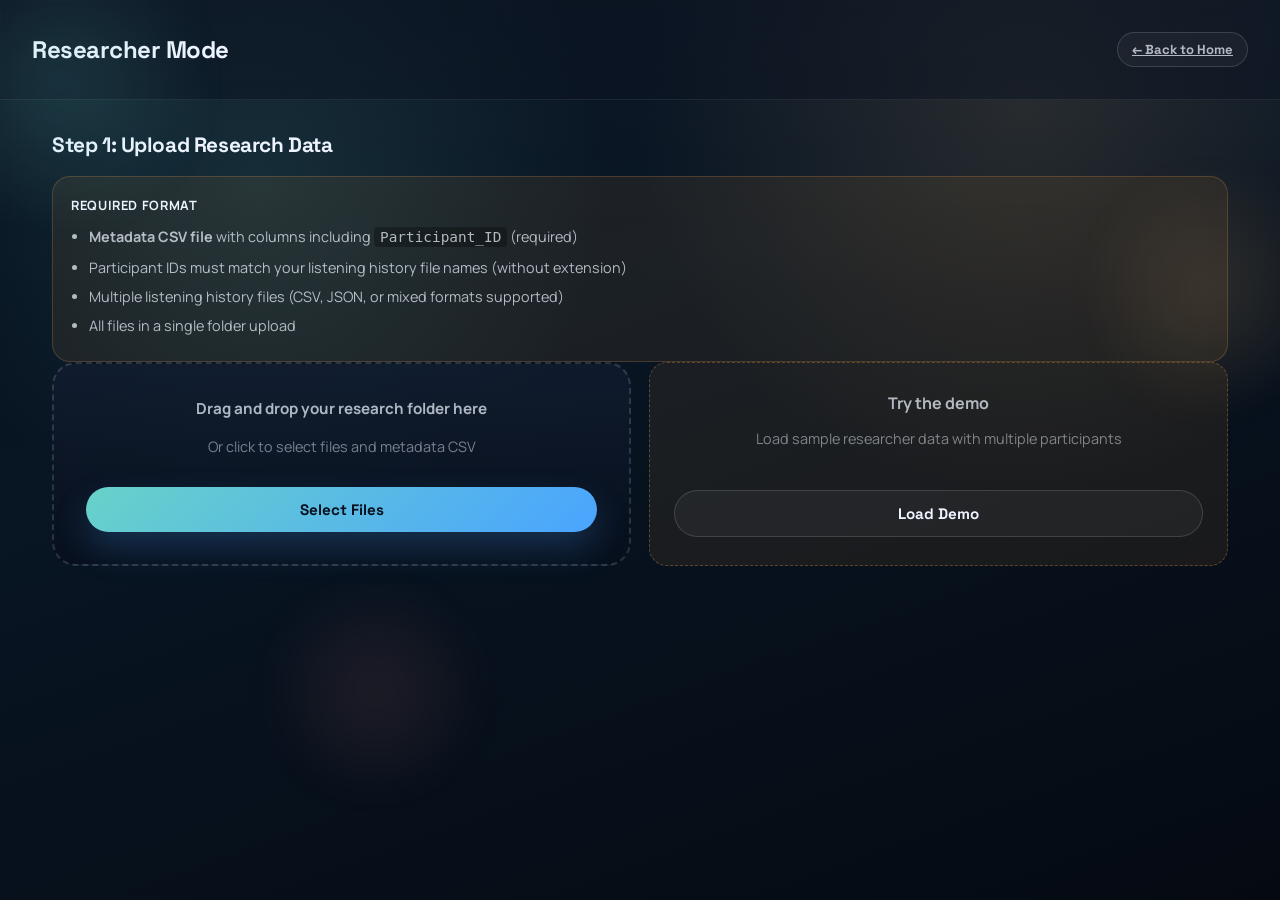
==== commit 9083f6b7: "Fixed Researcher Mode" ====
--- a/frontend/researcher.html
+++ b/frontend/researcher.html
@@ -168,9 +168,13 @@
       color: #ffb8b8;
     }
 
+    [hidden] {
+      display: none !important;
+    }
+
     .controls {
       display: grid;
-      grid-template-columns: repeat(auto-fit, minmax(280px, 1fr));
+      grid-template-columns: minmax(240px, 0.9fr) minmax(240px, 0.9fr) minmax(280px, 1.2fr);
       gap: var(--space-4);
       padding: var(--space-5);
       border-radius: var(--radius-lg);
@@ -244,6 +248,74 @@
       flex: 1;
     }
 
+    .researcher-choice span {
+      display: grid;
+      gap: 3px;
+      min-width: 0;
+    }
+
+    .researcher-choice small {
+      color: var(--soft);
+      font-size: 0.78rem;
+      line-height: 1.35;
+    }
+
+    .range-grid {
+      display: grid;
+      grid-template-columns: repeat(2, minmax(0, 1fr));
+      gap: var(--space-3);
+    }
+
+    .range-field {
+      display: grid;
+      gap: var(--space-1);
+    }
+
+    .range-field span {
+      color: var(--soft);
+      font-size: 0.76rem;
+      text-transform: uppercase;
+      letter-spacing: 0.08em;
+    }
+
+    .range-field input {
+      width: 100%;
+      min-height: 40px;
+      border-radius: var(--radius-sm);
+      border: 1px solid rgba(255, 255, 255, 0.14);
+      background: rgba(8, 15, 28, 0.9);
+      color: var(--text);
+      padding: 8px 10px;
+      font: inherit;
+    }
+
+    .range-field input:focus {
+      outline: 0;
+      border-color: rgba(104, 210, 201, 0.55);
+      box-shadow: var(--shadow-focus);
+    }
+
+    .range-message {
+      color: var(--muted);
+      font-size: 0.86rem;
+      line-height: 1.45;
+    }
+
+    .range-message.is-error {
+      color: #ffb8b8;
+    }
+
+    .summary-grid {
+      display: grid;
+      grid-template-columns: repeat(4, minmax(0, 1fr));
+      gap: var(--space-4);
+      margin-top: var(--space-4);
+    }
+
+    .research-stat {
+      min-height: 132px;
+    }
+
     .analysis-grid {
       display: grid;
       grid-template-columns: repeat(auto-fit, minmax(380px, 1fr));
@@ -268,15 +340,175 @@
       margin-bottom: var(--space-3);
     }
 
+    .chart-panel__note {
+      color: var(--soft);
+      font-size: 0.88rem;
+      line-height: 1.55;
+      margin-bottom: var(--space-4);
+    }
+
+    .metadata-panel {
+      min-height: 260px;
+    }
+
+    .research-bars {
+      height: 180px;
+      display: flex;
+      align-items: flex-end;
+      gap: 7px;
+      padding: var(--space-4);
+      border-radius: var(--radius-md);
+      background: rgba(255, 255, 255, 0.025);
+      border: 1px solid rgba(255, 255, 255, 0.07);
+    }
+
+    .research-bar {
+      flex: 1;
+      min-height: 4px;
+      border-radius: 6px 6px 2px 2px;
+      background: linear-gradient(180deg, var(--accent), var(--accent-2));
+      box-shadow: 0 10px 24px rgba(104, 210, 201, 0.1);
+    }
+
+    .research-mini-stats {
+      display: grid;
+      grid-template-columns: repeat(3, minmax(0, 1fr));
+      gap: var(--space-3);
+      margin-top: var(--space-4);
+    }
+
+    .research-mini-stats div {
+      padding: var(--space-3);
+      border-radius: var(--radius-sm);
+      background: rgba(255, 255, 255, 0.035);
+      border: 1px solid rgba(255, 255, 255, 0.07);
+    }
+
+    .research-mini-stats span,
+    .category-row span {
+      display: block;
+      color: var(--soft);
+      font-size: 0.75rem;
+      text-transform: uppercase;
+      letter-spacing: 0.08em;
+    }
+
+    .research-mini-stats b {
+      display: block;
+      margin-top: var(--space-1);
+      font-size: 1.08rem;
+    }
+
+    .category-list {
+      display: grid;
+      gap: var(--space-3);
+    }
+
+    .category-row {
+      display: grid;
+      grid-template-columns: minmax(80px, 0.8fr) minmax(100px, 1.4fr) auto;
+      gap: var(--space-3);
+      align-items: center;
+    }
+
+    .category-row__bar {
+      height: 10px;
+      overflow: hidden;
+      border-radius: 999px;
+      background: rgba(255, 255, 255, 0.06);
+    }
+
+    .category-row__bar i {
+      display: block;
+      height: 100%;
+      border-radius: inherit;
+      background: linear-gradient(90deg, var(--accent), var(--accent-2));
+    }
+
+    .trajectory-layout {
+      display: grid;
+      grid-template-columns: minmax(0, 1fr) minmax(220px, 300px);
+      gap: var(--space-5);
+      align-items: start;
+    }
+
+    .trajectory-chart {
+      min-width: 0;
+    }
+
+    .trajectory-side {
+      display: grid;
+      gap: var(--space-2);
+      padding: var(--space-4);
+      border-radius: var(--radius-md);
+      background: rgba(255, 255, 255, 0.03);
+      border: 1px solid rgba(255, 255, 255, 0.07);
+    }
+
+    .trajectory-legend__item {
+      display: grid;
+      grid-template-columns: auto 1fr;
+      gap: var(--space-2);
+      align-items: start;
+      padding: var(--space-2);
+      border-radius: var(--radius-sm);
+      background: rgba(255, 255, 255, 0.025);
+    }
+
+    .legend-label {
+      display: grid;
+      gap: 3px;
+      min-width: 0;
+    }
+
+    .legend-label small {
+      color: var(--soft);
+      font-size: 0.78rem;
+      line-height: 1.35;
+    }
+
+    .trajectory-grid {
+      stroke: rgba(255, 255, 255, 0.075);
+      stroke-dasharray: 2 4;
+    }
+
+    .trajectory-midline {
+      stroke: rgba(255, 255, 255, 0.14);
+      stroke-dasharray: 4 6;
+    }
+
+    .trajectory-note {
+      margin-top: var(--space-3);
+      padding: var(--space-3);
+      border-radius: var(--radius-sm);
+      background: rgba(242, 182, 109, 0.08);
+      border: 1px solid rgba(242, 182, 109, 0.14);
+    }
+
     .empty-message {
       text-align: center;
       padding: var(--space-6);
       color: var(--soft);
     }
 
+    .empty-message--compact {
+      padding: var(--space-3);
+      text-align: left;
+    }
+
     @media (max-width: 900px) {
       [style*="grid-template-columns: 1fr 1fr"] {
         grid-template-columns: 1fr !important;
+      }
+
+      .controls,
+      .summary-grid,
+      .trajectory-layout {
+        grid-template-columns: 1fr;
+      }
+
+      .analysis-grid {
+        grid-template-columns: 1fr;
       }
     }
   </style>
@@ -336,7 +568,7 @@
             <div style="display: grid; place-items: center; gap: var(--space-4); padding: var(--space-5); border-radius: var(--radius-lg); background: rgba(255, 166, 72, 0.08); border: 1px dashed rgba(255, 166, 72, 0.3);">
               <div style="text-align: center;">
                 <p style="font-weight: 700; margin-bottom: var(--space-2);">Try the demo</p>
-                <p style="font-size: 0.9rem; color: var(--soft); margin-bottom: var(--space-3);">Load sample researcher data with 3 participants</p>
+                <p style="font-size: 0.9rem; color: var(--soft); margin-bottom: var(--space-3);">Load sample researcher data with multiple participants</p>
               </div>
               <button class="button button--secondary" id="demoBtn" style="width: 100%;">
                 Load Demo
@@ -346,7 +578,7 @@
         </section>
 
         <!-- Analysis Controls -->
-        <section class="section" id="analysisSection" style="display: none">
+        <section class="section" id="analysisSection" hidden>
           <h2 class="section__title">Step 2: Configure Analysis</h2>
 
           <div class="controls">
@@ -359,20 +591,45 @@
               <label class="control-label">Select Fields to Compare</label>
               <div class="checkbox-group" id="fieldCheckboxes"></div>
             </div>
+
+            <div class="control-group">
+              <label class="control-label">Emotional Range Filter</label>
+              <div class="range-grid">
+                <label class="range-field">
+                  <span>Valence min</span>
+                  <input type="number" id="valenceMin" min="0" max="1" step="0.05" value="0" />
+                </label>
+                <label class="range-field">
+                  <span>Valence max</span>
+                  <input type="number" id="valenceMax" min="0" max="1" step="0.05" value="1" />
+                </label>
+                <label class="range-field">
+                  <span>Arousal min</span>
+                  <input type="number" id="arousalMin" min="0" max="1" step="0.05" value="0" />
+                </label>
+                <label class="range-field">
+                  <span>Arousal max</span>
+                  <input type="number" id="arousalMax" min="0" max="1" step="0.05" value="1" />
+                </label>
+              </div>
+              <p class="range-message" id="rangeMessage">Valence 0.00-1.00 · Arousal 0.00-1.00</p>
+              <button class="button button--secondary" type="button" id="resetResearchFilters">Reset analysis filters</button>
+            </div>
           </div>
         </section>
 
         <!-- Analysis Results -->
-        <section class="section" id="resultsSection" style="display: none">
+        <section class="section" id="resultsSection" hidden>
           <h2 class="section__title">Analysis Results</h2>
+          <div class="summary-grid" id="summaryGrid"></div>
           <div class="analysis-grid" id="analysisGrid"></div>
         </section>
 
         <!-- Trajectory View -->
-        <section class="section" id="trajectorySection" style="display: none">
+        <section class="section" id="trajectorySection" hidden>
           <h2 class="section__title">V-A Trajectory View</h2>
           <div style="font-size: 0.9rem; color: var(--soft); margin-bottom: var(--space-4); padding: var(--space-3); background: rgba(104, 210, 201, 0.1); border-radius: 4px; border-left: 3px solid var(--accent);">
-            Use the participant checkboxes above to select which participants to display in the trajectory comparison.
+            Use participant selection and emotional range filters to inspect how each listener moves through valence-arousal space.
           </div>
           <div id="trajectoryContainer" style="background: rgba(255, 255, 255, 0.03); border: 1px solid var(--border); border-radius: var(--radius-lg); padding: var(--space-5); min-height: 600px"></div>
         </section>
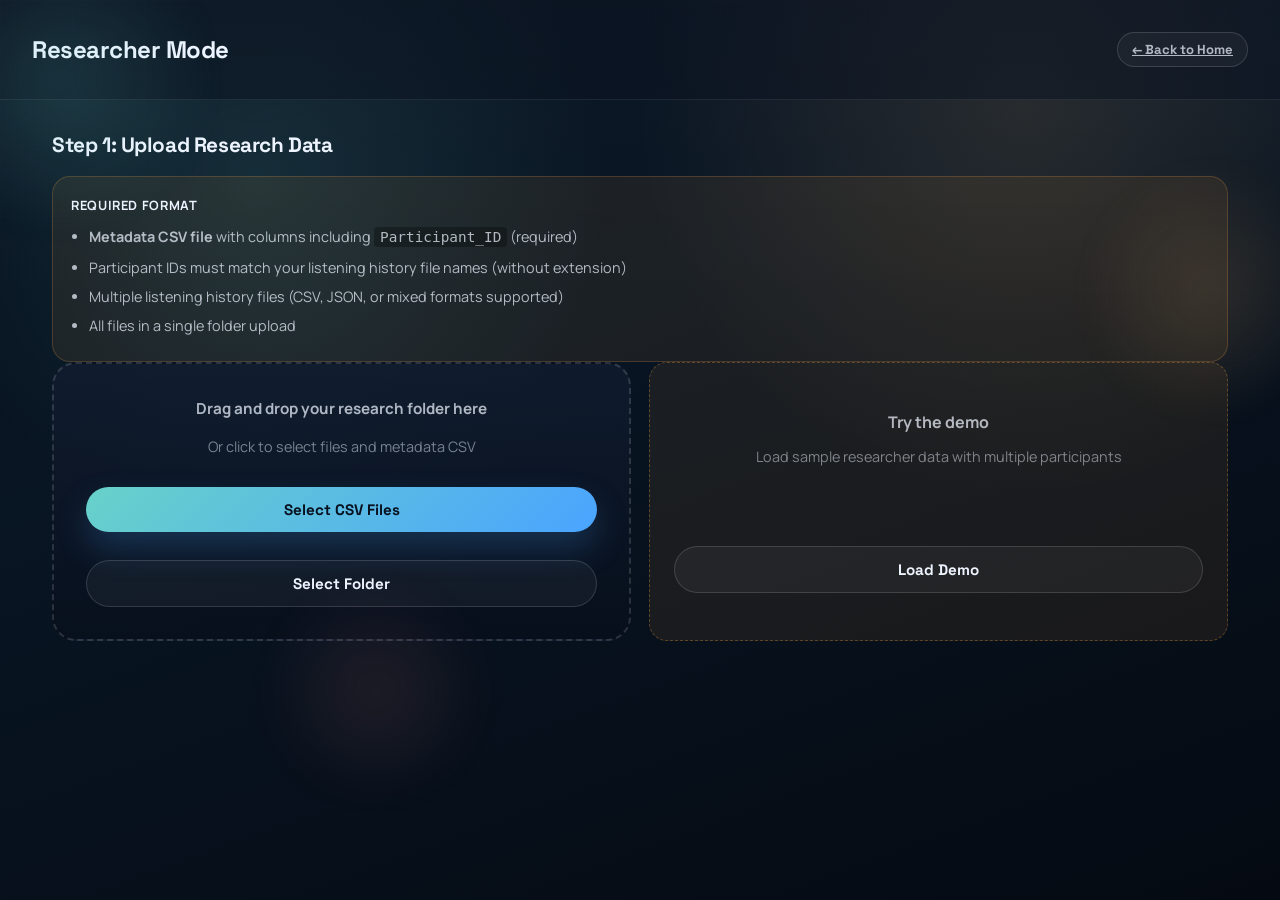
==== commit c7f41d60: "Added participants for researcher mode" ====
--- a/frontend/researcher.html
+++ b/frontend/researcher.html
@@ -318,9 +318,10 @@
 
     .analysis-grid {
       display: grid;
-      grid-template-columns: repeat(auto-fit, minmax(380px, 1fr));
+      grid-template-columns: repeat(auto-fit, minmax(280px, 1fr));
       gap: var(--space-5);
       margin-top: var(--space-5);
+      align-items: start;
     }
 
     .chart-panel {
@@ -559,9 +560,12 @@
                 </p>
               </div>
               <input type="file" id="fileInput" class="upload-zone__file-input" webkitdirectory multiple />
-              <input type="file" id="csvInput" class="upload-zone__file-input" accept=".csv" />
+              <input type="file" id="csvInput" class="upload-zone__file-input" accept=".csv,.json,.tsv,application/json,text/csv,text/tab-separated-values" multiple />
               <button class="button button--primary upload-zone__button" id="selectFilesBtn">
-                Select Files
+                Select CSV Files
+              </button>
+              <button class="button button--secondary upload-zone__button" id="selectFolderBtn" style="margin-top: var(--space-2);">
+                Select Folder
               </button>
             </div>
 
--- a/frontend/styles.css
+++ b/frontend/styles.css
@@ -526,7 +526,7 @@
 
 .date-filter {
   display: grid;
-  grid-template-columns: auto minmax(140px, 1fr) minmax(140px, 1fr) auto;
+  grid-template-columns: auto minmax(140px, 1fr) minmax(140px, 1fr) auto auto;
   gap: var(--space-3);
   align-items: end;
   padding: var(--space-3);
@@ -592,6 +592,66 @@
   min-height: 18px;
   font-size: 0.86rem;
   color: var(--muted);
+}
+
+.date-filter__presets {
+  display: inline-flex;
+  align-items: center;
+  gap: 6px;
+  min-height: 42px;
+  padding: 4px;
+  border-radius: var(--radius-sm);
+  background: rgba(255, 255, 255, 0.035);
+  border: 1px solid rgba(255, 255, 255, 0.08);
+}
+
+.date-filter__preset {
+  appearance: none;
+  min-width: 42px;
+  min-height: 32px;
+  border: 0;
+  border-radius: 8px;
+  background: transparent;
+  color: var(--muted);
+  font-family: "Space Grotesk", sans-serif;
+  font-weight: 700;
+  cursor: pointer;
+}
+
+.date-filter__preset:hover,
+.date-filter__preset:focus-visible {
+  outline: 0;
+  color: var(--text);
+  background: rgba(255, 255, 255, 0.07);
+}
+
+.diagnostics-stack {
+  display: grid;
+  gap: var(--space-2);
+  margin-top: var(--space-4);
+}
+
+.diagnostic-row {
+  display: grid;
+  gap: 4px;
+  padding: var(--space-3);
+  border-radius: var(--radius-sm);
+  background: rgba(255, 255, 255, 0.035);
+  border: 1px solid rgba(255, 255, 255, 0.08);
+}
+
+.diagnostic-row span {
+  color: var(--soft);
+  font-size: 0.72rem;
+  letter-spacing: 0.12em;
+  text-transform: uppercase;
+}
+
+.diagnostic-row b {
+  color: var(--text);
+  font-size: 0.92rem;
+  line-height: 1.45;
+  overflow-wrap: anywhere;
 }
 
 .date-filter__message.is-error {
@@ -956,6 +1016,174 @@
   font-size: 0.92rem;
 }
 
+.research-compare-panel {
+  grid-column: 1 / -1;
+}
+
+.research-compare-panel__note {
+  margin-top: -4px;
+}
+
+.research-dist-panel {
+  grid-column: auto;
+}
+
+.research-filter-controls {
+  display: grid;
+  gap: 10px;
+  margin: 14px 0 16px;
+  padding: 12px;
+  border-radius: 14px;
+  background: rgba(255, 255, 255, 0.03);
+  border: 1px solid rgba(255, 255, 255, 0.08);
+}
+
+.research-filter-controls__row {
+  display: grid;
+  grid-template-columns: repeat(2, minmax(0, 1fr));
+  gap: 10px;
+}
+
+.research-filter-field {
+  display: grid;
+  grid-template-columns: 24px minmax(0, 1fr);
+  align-items: center;
+  gap: 8px;
+  padding: 10px 12px;
+  border-radius: 12px;
+  background: rgba(8, 15, 28, 0.34);
+  border: 1px solid rgba(255, 255, 255, 0.08);
+}
+
+.research-filter-field > span {
+  color: var(--accent);
+  font-family: "Space Grotesk", sans-serif;
+  font-size: 1rem;
+  font-weight: 700;
+  text-align: center;
+}
+
+.research-filter-field input {
+  width: 100%;
+  appearance: none;
+  border: 1px solid rgba(255, 255, 255, 0.12);
+  background: rgba(255, 255, 255, 0.04);
+  color: var(--text);
+  border-radius: 10px;
+  padding: 10px 12px;
+  font-family: inherit;
+  font-size: 0.92rem;
+}
+
+.research-filter-field input::placeholder {
+  color: rgba(238, 244, 255, 0.36);
+}
+
+.research-filter-field input:focus {
+  outline: none;
+  border-color: var(--accent);
+  box-shadow: var(--shadow-focus);
+}
+
+.research-filter-meta {
+  display: flex;
+  flex-wrap: wrap;
+  gap: 12px 18px;
+  color: var(--soft);
+  font-size: 0.8rem;
+}
+
+.research-filter-meta b {
+  color: var(--text);
+}
+
+.research-dist-chart {
+  display: grid;
+  gap: 10px;
+}
+
+.research-dist-chart__svg {
+  display: block;
+  width: 100%;
+  min-width: 0;
+  height: auto;
+}
+
+.research-dist-label,
+.research-dist-axis-label {
+  font-size: 10px;
+}
+
+.research-dist-note {
+  color: var(--soft);
+  font-size: 0.82rem;
+  line-height: 1.45;
+}
+
+.research-line-chart-shell {
+  display: grid;
+  gap: 14px;
+}
+
+.research-line-chart {
+  overflow-x: auto;
+  padding-bottom: 6px;
+}
+
+.research-line-chart__svg {
+  display: block;
+  min-width: 840px;
+  width: 100%;
+  height: auto;
+}
+
+.research-line-grid {
+  stroke: rgba(255, 255, 255, 0.08);
+  stroke-width: 1;
+}
+
+.research-line-grid--vertical {
+  stroke-dasharray: 3 5;
+}
+
+.research-line-label {
+  font-size: 10px;
+}
+
+.research-line-legend {
+  display: flex;
+  flex-wrap: wrap;
+  gap: 10px;
+}
+
+.research-line-legend__item {
+  display: flex;
+  align-items: flex-start;
+  gap: 10px;
+  min-width: min(230px, 100%);
+  padding: 10px 12px;
+  border-radius: 12px;
+  background: rgba(255, 255, 255, 0.03);
+  border: 1px solid rgba(255, 255, 255, 0.08);
+}
+
+.research-line-legend__label {
+  display: grid;
+  gap: 2px;
+  min-width: 0;
+}
+
+.research-line-legend__label b {
+  font-size: 0.9rem;
+  letter-spacing: -0.01em;
+}
+
+.research-line-legend__label small {
+  color: var(--soft);
+  font-size: 0.77rem;
+  line-height: 1.35;
+}
+
 .legend-swatch {
   width: 12px;
   height: 12px;
